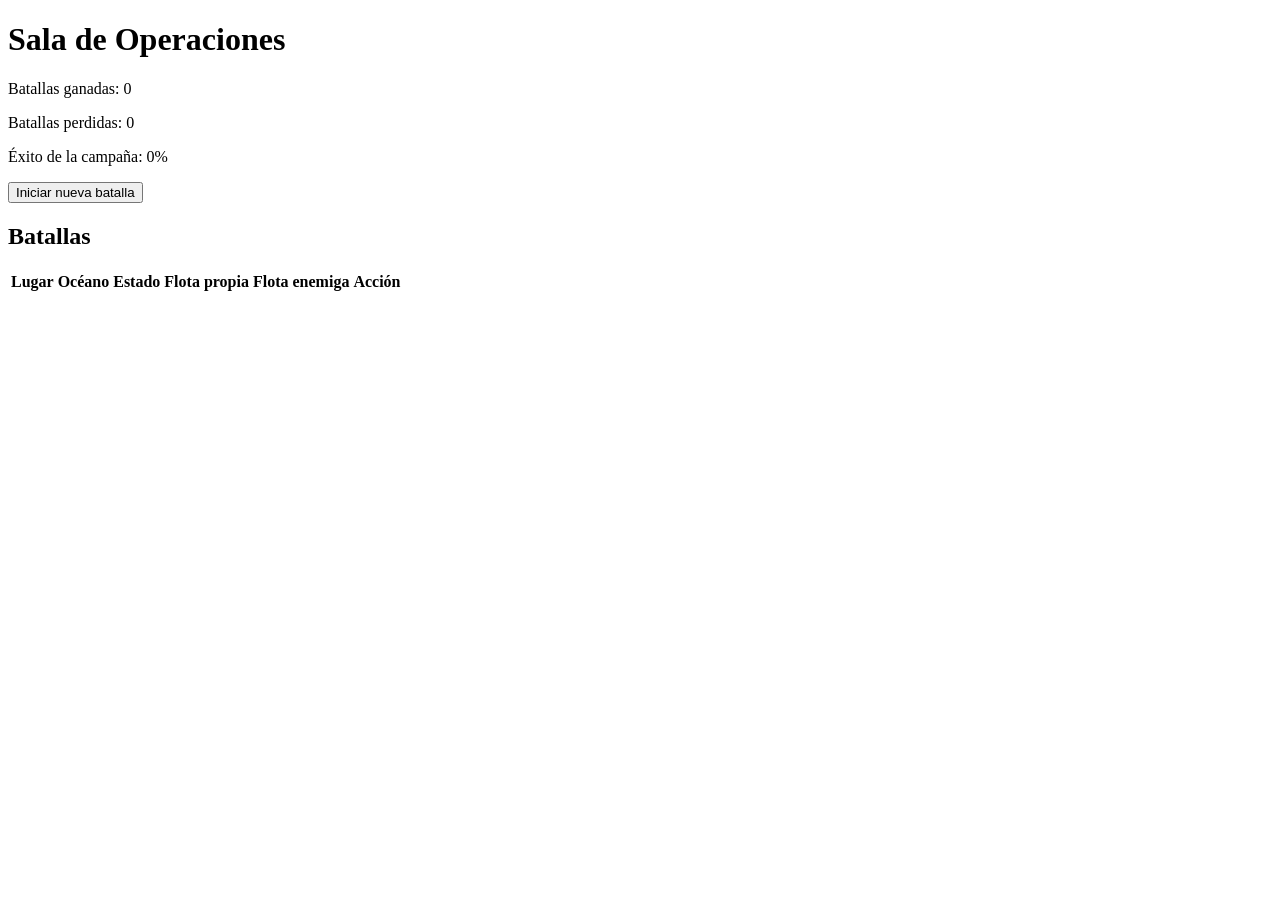
==== src/main/resources/static/index.html @ d285c94a "Conectar sala y despliegue de batallas" ====
<!DOCTYPE html>
<html lang="es">
<head>
    <meta charset="UTF-8">
    <meta name="viewport" content="width=device-width, initial-scale=1">
    <title>Sala de Operaciones</title>
</head>
<body>
    <main>
        <h1>Sala de Operaciones</h1>

        <section aria-label="Resultados de la campaña">
            <p>Batallas ganadas: <span id="ganadas">0</span></p>
            <p>Batallas perdidas: <span id="perdidas">0</span></p>
            <p>Éxito de la campaña: <span id="exito">0</span>%</p>
        </section>

        <button type="button" id="nuevaBatalla">Iniciar nueva batalla</button>

        <h2>Batallas</h2>
        <table>
            <thead>
                <tr>
                    <th>Lugar</th>
                    <th>Océano</th>
                    <th>Estado</th>
                    <th>Flota propia</th>
                    <th>Flota enemiga</th>
                    <th>Acción</th>
                </tr>
            </thead>
            <tbody id="batallas"></tbody>
        </table>
    </main>

    <script type="module">
        import dispatcher from "./CommandDispatcher.js";

        const vista = dispatcher.registerView("sala", {
            urlInicio: "/sala/vistaConectada"
        });

        vista.handler("mostrarGanadas", valor => {
            document.getElementById("ganadas").textContent = valor;
        });

        vista.handler("mostrarPerdidas", valor => {
            document.getElementById("perdidas").textContent = valor;
        });

        vista.handler("mostrarExito", valor => {
            document.getElementById("exito").textContent = valor;
        });

        vista.handler("mostrarBatallas", batallas => {
            const cuerpo = document.getElementById("batallas");
            cuerpo.replaceChildren();

            for (const batalla of batallas) {
                const fila = document.createElement("tr");

                agregarCelda(fila, batalla.lugar);
                agregarCelda(fila, `${batalla.ancho} × ${batalla.alto}`);
                agregarCelda(fila, batalla.estado);
                agregarCelda(fila,
                    `${batalla.partesSanasPropias} / ${batalla.tamanoTotalPropio}`);
                agregarCelda(fila,
                    `${batalla.partesSanasEnemigas} / ${batalla.tamanoTotalEnemigo}`);

                const accion = document.createElement("td");
                const boton = document.createElement("button");
                boton.type = "button";
                boton.textContent = "Entrar";
                boton.addEventListener("click", () => {
                    location.href =
                        `/batalla.html?lugar=${encodeURIComponent(batalla.lugar)}`;
                });
                accion.append(boton);
                fila.append(accion);
                cuerpo.append(fila);
            }
        });

        function agregarCelda(fila, texto) {
            const celda = document.createElement("td");
            celda.textContent = texto;
            fila.append(celda);
        }

        document.getElementById("nuevaBatalla").addEventListener("click", () => {
            location.href = "/nueva-batalla.html";
        });

        dispatcher.startView(vista);
    </script>
</body>
</html>
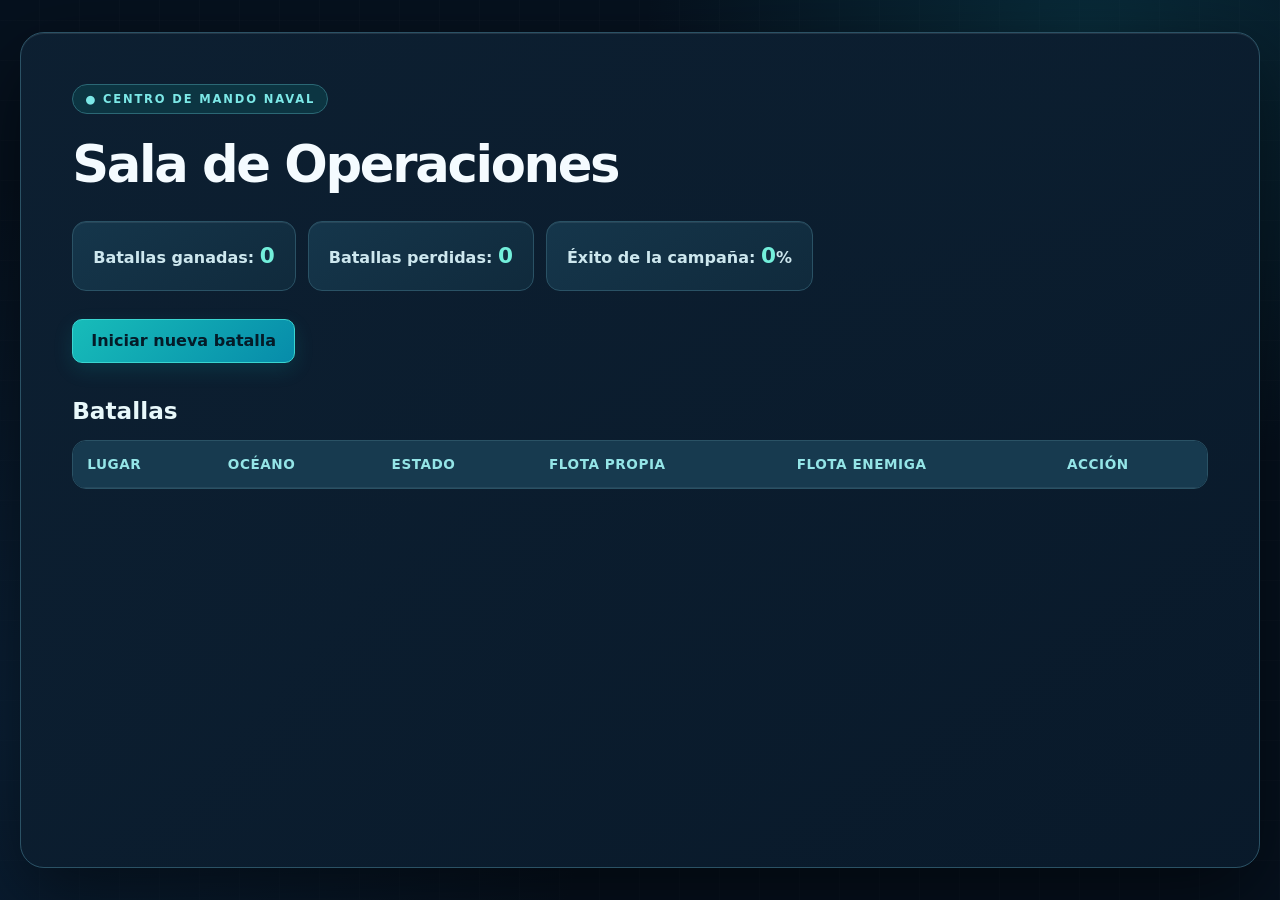
==== commit 0f315b35: "Agrega sincronizacion, fabrica de tacticas y estilos" ====
--- a/src/main/resources/static/index.html
+++ b/src/main/resources/static/index.html
@@ -3,6 +3,7 @@
 <head>
     <meta charset="UTF-8">
     <meta name="viewport" content="width=device-width, initial-scale=1">
+    <link rel="stylesheet" href="estilos.css">
     <title>Sala de Operaciones</title>
 </head>
 <body>
@@ -15,7 +16,9 @@
             <p>Éxito de la campaña: <span id="exito">0</span>%</p>
         </section>
 
-        <button type="button" id="nuevaBatalla">Iniciar nueva batalla</button>
+        <button type="button" id="nuevaBatalla">
+            Iniciar nueva batalla
+        </button>
 
         <h2>Batallas</h2>
         <table>
@@ -35,9 +38,11 @@
 
     <script type="module">
         import dispatcher from "./CommandDispatcher.js";
+        import SSECommandDispatcher from "./SSECommandDispatcher.js";
 
         const vista = dispatcher.registerView("sala", {
-            urlInicio: "/sala/vistaConectada"
+            urlInicio: "/sala/vistaConectada",
+            urlCierre: "/sala/vistaDesconectada"
         });
 
         vista.handler("mostrarGanadas", valor => {
@@ -62,19 +67,25 @@
                 agregarCelda(fila, batalla.lugar);
                 agregarCelda(fila, `${batalla.ancho} × ${batalla.alto}`);
                 agregarCelda(fila, batalla.estado);
-                agregarCelda(fila,
-                    `${batalla.partesSanasPropias} / ${batalla.tamanoTotalPropio}`);
-                agregarCelda(fila,
-                    `${batalla.partesSanasEnemigas} / ${batalla.tamanoTotalEnemigo}`);
+                agregarCelda(
+                    fila,
+                    `${batalla.partesSanasPropias} / ${batalla.tamanoTotalPropio}`
+                );
+                agregarCelda(
+                    fila,
+                    `${batalla.partesSanasEnemigas} / ${batalla.tamanoTotalEnemigo}`
+                );
 
                 const accion = document.createElement("td");
                 const boton = document.createElement("button");
                 boton.type = "button";
                 boton.textContent = "Entrar";
+
                 boton.addEventListener("click", () => {
                     location.href =
                         `/batalla.html?lugar=${encodeURIComponent(batalla.lugar)}`;
                 });
+
                 accion.append(boton);
                 fila.append(accion);
                 cuerpo.append(fila);
@@ -87,11 +98,23 @@
             fila.append(celda);
         }
 
-        document.getElementById("nuevaBatalla").addEventListener("click", () => {
-            location.href = "/nueva-batalla.html";
-        });
+        document.getElementById("nuevaBatalla").addEventListener(
+            "click",
+            () => {
+                location.href = "/nueva-batalla.html";
+            }
+        );
 
         dispatcher.startView(vista);
+
+        const conexionSSE = new SSECommandDispatcher(
+            "/sala/registrarSSE",
+            dispatcher
+        );
+
+        window.addEventListener("pagehide", () => {
+            conexionSSE.disconnect();
+        });
     </script>
 </body>
 </html>
--- a/src/main/resources/static/estilos.css
+++ b/src/main/resources/static/estilos.css
@@ -0,0 +1,408 @@
+:root {
+    font-family: Inter, system-ui, -apple-system, "Segoe UI", sans-serif;
+    color: #e8f4f8;
+    background: #06111e;
+}
+
+* {
+    box-sizing: border-box;
+}
+
+body {
+    min-height: 100vh;
+    margin: 0;
+    padding: 32px 20px;
+    background:
+        radial-gradient(circle at 85% 5%, #0c536366, transparent 32%),
+        radial-gradient(circle at 5% 80%, #123b6166, transparent 38%),
+        repeating-linear-gradient(
+            0deg,
+            transparent 0 39px,
+            #ffffff06 40px
+        ),
+        repeating-linear-gradient(
+            90deg,
+            transparent 0 39px,
+            #ffffff06 40px
+        ),
+        #06111e;
+}
+
+main {
+    width: min(100%, 1480px);
+    min-height: calc(100vh - 64px);
+    margin: 0 auto;
+    padding: clamp(24px, 4vw, 52px);
+    border: 1px solid #2b5265;
+    border-radius: 24px;
+    background: linear-gradient(145deg, #0d2032f5, #091a2bf5);
+    box-shadow: 0 28px 80px #0008, inset 0 1px #ffffff18;
+}
+
+main::before {
+    display: block;
+    width: fit-content;
+    margin-bottom: 22px;
+    padding: 7px 12px;
+    border: 1px solid #2b6875;
+    border-radius: 999px;
+    background: #0c3542;
+    color: #7ce8e7;
+    content: "●  CENTRO DE MANDO NAVAL";
+    font-size: 0.72rem;
+    font-weight: 800;
+    letter-spacing: 0.16em;
+}
+
+h1 {
+    margin: 0 0 28px;
+    color: #f4fbff;
+    font-size: clamp(2.1rem, 4vw, 3.4rem);
+    letter-spacing: -0.045em;
+    line-height: 1.1;
+}
+
+h2 {
+    margin: 34px 0 16px;
+    color: #e8f8fa;
+    font-size: 1.45rem;
+}
+
+h3 {
+    color: #a7dbe3;
+}
+
+p {
+    line-height: 1.5;
+}
+
+button {
+    min-height: 44px;
+    padding: 10px 18px;
+    border: 1px solid #3ad5d0;
+    border-radius: 10px;
+    background: linear-gradient(135deg, #17bcb9, #078caa);
+    box-shadow: 0 7px 20px #00c6c522;
+    color: #041b28;
+    font: inherit;
+    font-weight: 800;
+    cursor: pointer;
+    transition: transform 0.18s, filter 0.18s, box-shadow 0.18s;
+}
+
+button:hover {
+    transform: translateY(-2px);
+    filter: brightness(1.12);
+    box-shadow: 0 10px 26px #00c6c544;
+}
+
+button:active {
+    transform: translateY(0);
+}
+
+button:focus-visible,
+input:focus-visible,
+select:focus-visible {
+    outline: 3px solid #ffcb6b;
+    outline-offset: 3px;
+}
+
+#volver {
+    margin-top: 26px;
+    border-color: #3b6274;
+    background: #122c40;
+    box-shadow: none;
+    color: #d5edf3;
+}
+
+/* Sala de operaciones */
+
+section[aria-label="Resultados de la campaña"] {
+    display: flex;
+    flex-wrap: wrap;
+    gap: 12px;
+    margin-bottom: 28px;
+}
+
+section[aria-label="Resultados de la campaña"] p {
+    min-width: 200px;
+    margin: 0;
+    padding: 18px 20px;
+    border: 1px solid #2a5265;
+    border-radius: 14px;
+    background: linear-gradient(145deg, #15364b, #102a3c);
+    box-shadow: inset 0 1px #ffffff14;
+    color: #cde7ee;
+    font-weight: 600;
+}
+
+section[aria-label="Resultados de la campaña"] span {
+    color: #73efdb;
+    font-size: 1.35rem;
+    font-weight: 800;
+}
+
+table {
+    width: 100%;
+    border-collapse: separate;
+    border-spacing: 0;
+    overflow: hidden;
+    border: 1px solid #2a5265;
+    border-radius: 14px;
+    text-align: left;
+}
+
+th,
+td {
+    padding: 15px 14px;
+    border-bottom: 1px solid #25465a;
+    white-space: nowrap;
+}
+
+th {
+    background: #173a4f;
+    color: #94e5e7;
+    font-size: 0.85rem;
+    letter-spacing: 0.04em;
+    text-transform: uppercase;
+}
+
+td {
+    background: #10283a;
+}
+
+tbody tr:nth-child(even) td {
+    background: #0d2234;
+}
+
+tbody tr:hover td {
+    background: #19435a;
+}
+
+tbody tr:last-child td {
+    border-bottom: 0;
+}
+
+td button {
+    min-height: 36px;
+    padding: 6px 13px;
+}
+
+/* Nueva batalla */
+
+#formulario {
+    display: grid;
+    grid-template-columns: repeat(2, minmax(0, 1fr));
+    gap: 20px;
+}
+
+#formulario > label {
+    display: grid;
+    gap: 9px;
+    color: #acd3df;
+    font-weight: 700;
+}
+
+#formulario input,
+#formulario select {
+    width: 100%;
+    min-height: 46px;
+    padding: 9px 13px;
+    border: 1px solid #3b6274;
+    border-radius: 10px;
+    background: #102a3d;
+    color: #f0fbff;
+    font: inherit;
+}
+
+#formulario h2,
+#tiposBarco,
+#formulario > button {
+    grid-column: 1 / -1;
+}
+
+#formulario h2 {
+    margin-bottom: 0;
+}
+
+#tiposBarco {
+    display: grid;
+    grid-template-columns: repeat(auto-fit, minmax(210px, 1fr));
+    gap: 12px;
+}
+
+#tiposBarco label {
+    display: flex;
+    align-items: center;
+    justify-content: space-between;
+    gap: 12px;
+    padding: 16px;
+    border: 1px solid #2b5265;
+    border-radius: 13px;
+    background: #132f43;
+}
+
+#tiposBarco input {
+    max-width: 70px;
+    text-align: center;
+}
+
+#tiposBarco br {
+    display: none;
+}
+
+#formulario > button {
+    justify-self: start;
+}
+
+/* Batalla */
+
+#preparacion {
+    margin: 25px 0;
+    padding: 24px;
+    border: 1px solid #2b6470;
+    border-radius: 16px;
+    background: linear-gradient(145deg, #123646, #102c3d);
+}
+
+#preparacion h2 {
+    margin-top: 0;
+}
+
+#preparacion[hidden] {
+    display: none;
+}
+
+#barcosDisponibles {
+    display: flex;
+    flex-wrap: wrap;
+    gap: 9px;
+    padding-left: 0;
+    list-style-position: inside;
+}
+
+#barcosDisponibles li {
+    padding: 9px 13px;
+    border: 1px solid #337184;
+    border-radius: 9px;
+    background: #17485a;
+}
+
+fieldset {
+    margin: 20px 0;
+    padding: 15px;
+    border: 1px solid #3b6274;
+    border-radius: 11px;
+}
+
+fieldset label {
+    margin-right: 24px;
+    cursor: pointer;
+}
+
+input[type="radio"] {
+    accent-color: #31d4cf;
+}
+
+#tablero {
+    max-width: 100%;
+    overflow-x: auto;
+    padding: 24px 14px;
+    border: 1px solid #2b5265;
+    border-radius: 16px;
+    background: #081d2e;
+}
+
+/* El tablero del curso agrega sus propios estilos.
+   Estos selectores más específicos cambian solo su apariencia. */
+
+#tablero .battle-ship-board-title {
+    color: #c9f6f6;
+    font-family: inherit;
+    letter-spacing: 0.03em;
+}
+
+#tablero .battle-ship-board {
+    border-color: #35748a;
+    background: #0b2a40;
+    box-shadow: 0 14px 30px #0005;
+}
+
+#tablero .battle-ship-board-cell {
+    border-color: #32637a;
+    background: #125070;
+    color: #f0fbff;
+}
+
+#tablero .battle-ship-board-cell:hover,
+#tablero .battle-ship-board-cell.battle-ship-board-cell-hovered {
+    background: #18749a;
+    box-shadow: inset 0 0 0 3px #6ae9ec99;
+}
+
+#tablero .battle-ship-board-index,
+#tablero .battle-ship-board-corner {
+    border-color: #32637a;
+    background: #19384c;
+    color: #c6e7ef;
+}
+
+#tablero .battle-ship-board-index.battle-ship-board-index-hovered {
+    background: #1e879d;
+    color: white;
+    box-shadow: inset 0 0 0 2px #9cfaff;
+}
+
+#tablero .battle-ship-board-value {
+    color: #f0fbff;
+}
+
+#tablero .battle-ship-board-bajas {
+    border: 1px solid #377d70;
+    border-radius: 8px;
+    background: #17493f;
+    color: #dcfff0;
+}
+
+#tablero .battle-ship-board-bajas-valor {
+    color: #b8f5d5;
+}
+
+#error:not(:empty) {
+    padding: 12px 16px;
+    border: 1px solid #a85158;
+    border-left: 4px solid #ff777f;
+    border-radius: 9px;
+    background: #4b202c;
+    color: #ffe1e1;
+}
+
+@media (max-width: 700px) {
+    body {
+        padding: 10px;
+    }
+
+    main {
+        min-height: calc(100vh - 20px);
+        padding: 22px 16px;
+    }
+
+    #formulario {
+        grid-template-columns: 1fr;
+    }
+
+    table {
+        display: block;
+        overflow-x: auto;
+    }
+
+    #tablero {
+        padding: 18px 6px;
+    }
+}
+
+@media (prefers-reduced-motion: reduce) {
+    button {
+        transition: none;
+    }
+}
